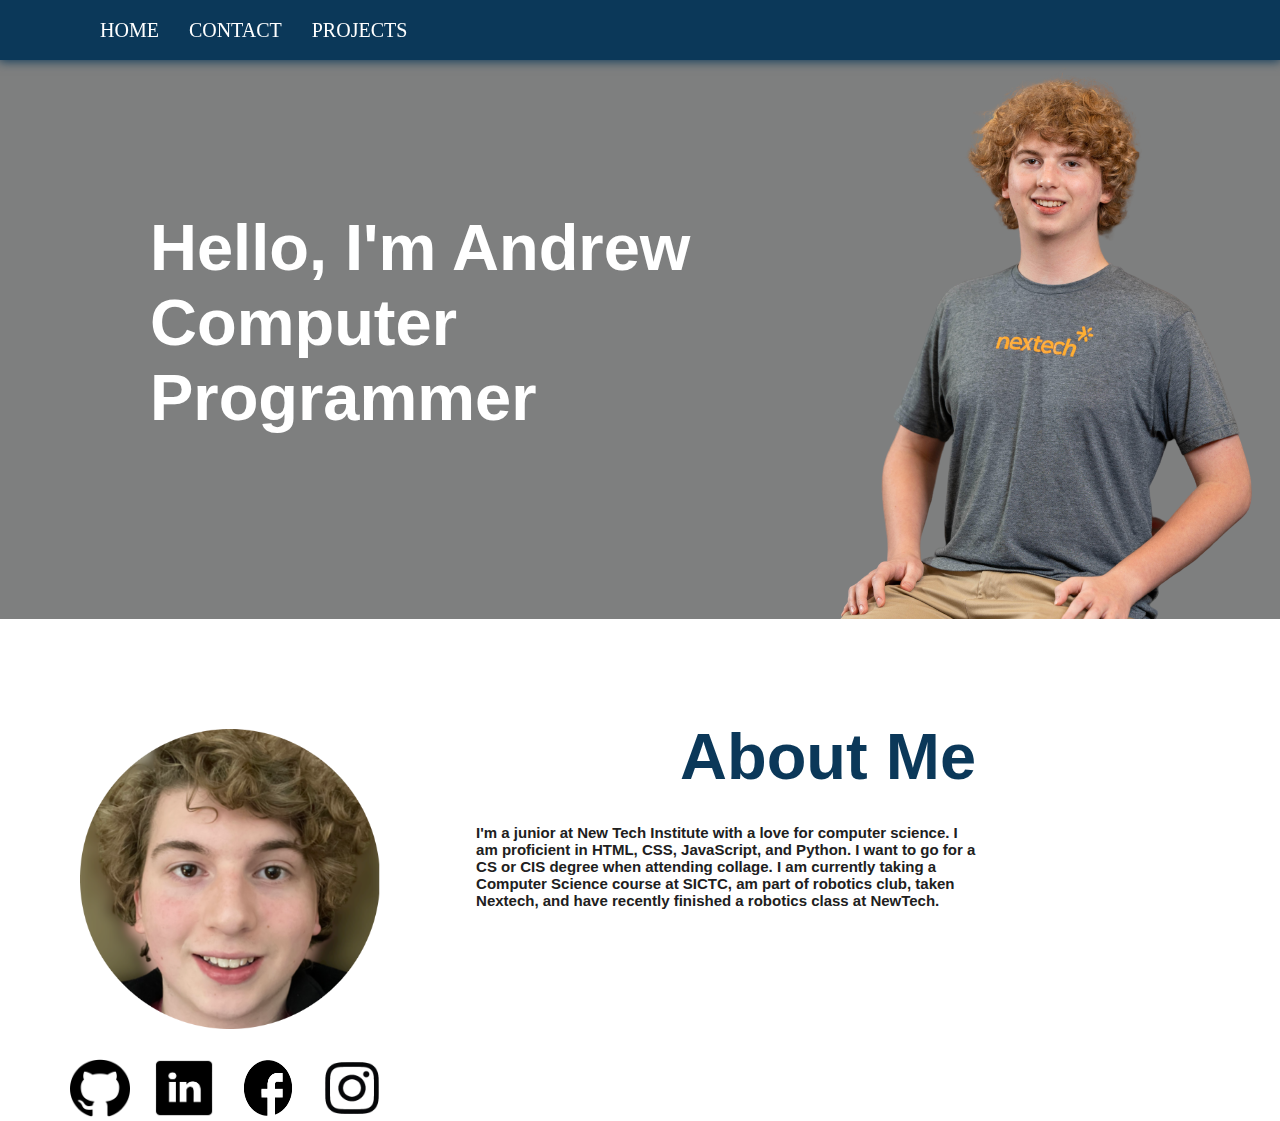
==== index.html @ 931185db "Add files via upload" ====
<html lang="en">
<head>

    <title>Andrew Scheller</title>
    <meta charset="utf-8">
    <link rel="stylesheet" href="Style.css">

</head>

    <div class="header">

        <ul class="menu">

        <li>Home</li>
        <li>Contact </li>
        <li>Projects</li>

        </ul>

    </div>

    <div class="window">
            
        <h1>Hello, I'm Andrew<br>Computer Programmer</h1>
        <img src="images/headshot.png" alt="Me">
    </div>

</div>



<body>

    <div class="secondpart">


            <img src="images/head.png" alt="MeAgain">

        <div class="about">
            <h2><b>About Me</h2>

                <p> 
                    I'm a junior at New Tech Institute with a love for computer science.
                    I am proficient in HTML, CSS, JavaScript, and Python. I want to go for a CS or CIS degree when attending collage.
                    I am currently taking a Computer Science course at SICTC, am part of robotics club, taken Nextech, and have recently finished a robotics class at NewTech.
                </p>

        </div>

    </div>


    <div class="blocks">

        <img src="images/git.png" alt="MeAgain">
        <img src="images/rightln.png" alt="MeAgain">
        <img src="images/rightace.png" alt="MeAgain">
        <img src="images/rightinsta.png" alt="MeAgain">

    </div>

</body>


</html>
---- Style.css ----
body {
  color: #0B3859;
}
h1 {
color: #ffffff;
  font-size: 65px;
  text-align: left;
  margin-top: 150px;
  margin-left: 150px;
  font-family: 'Trebuchet MS', sans-serif;
}

.window {
  background-color: #7E7F7F;
  display: flex;
  padding-top: 60px;

}
.window img{
 float: right;
 padding-left: 50px;
}


.secondpart {
  display: flex;
}

.secondpart Img{
  width: 300px;
  height: 300px;
  margin-left: 80px;
  margin-top: 110px;
}
.blocks{
  margin-left: 60px;
  margin-right: 20px;
  
  
}
.blocks img{
  height: 58px;
  width: 60px;
  margin-left: 10px;
  margin-right: 10px;
  margin-top: 30px;
}

h2{
  font-size: 65px;
  font-family: 'Trebuchet MS', sans-serif;
  margin-top: 100px;
  margin-left: 300px;
}

.about p{
  color: #202020;
  max-width: 500px;
  font-size: 15px;
  font-family: 'Trebuchet MS', sans-serif;
  float: right;
  margin-top: 30px;
}


















/* .fade-in-section {
  opacity: 0;
  transform: translateY(20vh);
  visibility: hidden;
  transition: opacity 0.6s ease-out, transform 1.2s ease-out;
  will-change: opacity, visibility;
}
.fade-in-section.is-visible {
  opacity: 1;
  transform: none;
  visibility: visible;
} */



/* NAV BAR */
* {
  margin: 0;
  padding: 0;
  box-sizing: border-box;
}

.container {
  width: 100vw;
  height: 100vh;
  background: #4776e6;
  background: -webkit-linear-gradient(to right, #8e54e9, #4776e6);
  background: linear-gradient(to right, #8e54e9, #4776e6);
  display: flex;
  flex-direction: column;
  justify-content: space-around;
  
}

.header {
  width: 100%;
  height: 60px;
  background: #0B3859;
  box-shadow: 0 0 10px 1px;
  position: fixed; /* Set the navbar to fixed position */
  top: 0; /* Position the navbar at the top of the page */
  width: 100%; 
}

.menu {
  height: 100%;
  width: 100%;
  display: flex;
  align-items: center;
  list-style: none;
  padding: 0 100px;
}

.menu li {
  display: block;
  height: 100%;
  margin-right: 30px;
  font-size: 20px;
  position: relative;
  display: flex;
  align-items: center;
  color: #fff;
  text-transform: uppercase;
  transition: all 300ms cubic-bezier(0.075, 0.82, 0.165, 1);
  cursor: pointer;
}
.menu li:after {
  content: "";
  position: absolute;
  width: 0%;
  height: 1px;
  display: block;
  transition: all 0.3s ease;
  bottom: 25%;
}
.menu li:hover::after {
  width: 100%;
  height: 1px;
  background-color: #fff;
}
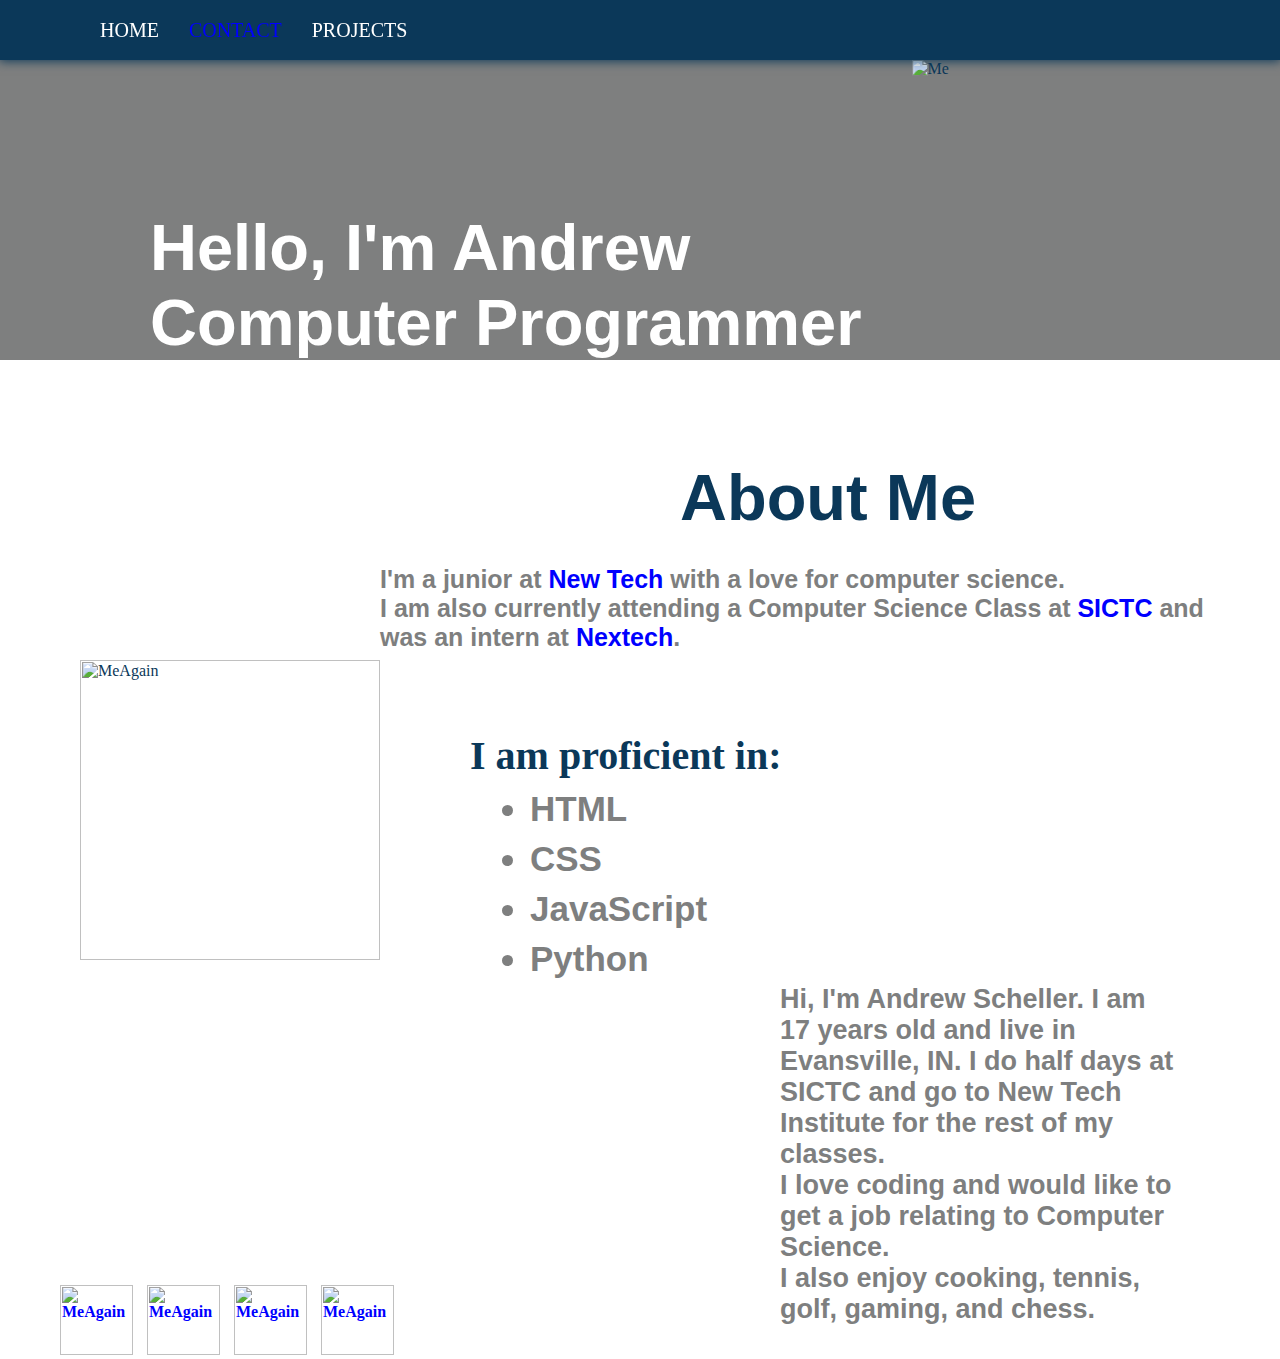
==== commit 7dc40ec1: "Add files via upload" ====
--- a/index.html
+++ b/index.html
@@ -12,9 +12,8 @@
         <ul class="menu">
 
         <li>Home</li>
-        <li>Contact </li>
+        <li><a href="contact.html" Contact style= "text-decoration: none;">Contact</a> </li>
         <li>Projects</li>
-
         </ul>
 
     </div>
@@ -39,12 +38,40 @@
         <div class="about">
             <h2><b>About Me</h2>
 
-                <p> 
-                    I'm a junior at New Tech Institute with a love for computer science.
-                    I am proficient in HTML, CSS, JavaScript, and Python. I want to go for a CS or CIS degree when attending collage.
-                    I am currently taking a Computer Science course at SICTC, am part of robotics club, taken Nextech, and have recently finished a robotics class at NewTech.
-                </p>
+                <div class="p1"> 
 
+                    <p>I'm a junior at <b><a href="https://newtech.evscschools.com/" style= "text-decoration: none;">New Tech </a></b> with a love for computer science.<br>
+                        I am also currently attending a Computer Science Class at <b><a href="https://sictc.evscschools.com/" style= "text-decoration: none;">SICTC</a></b> and was an intern at <b><a href="https://nextech.org/" style= "text-decoration: none;">Nextech</a></b>.</p> 
+
+                </div>
+
+                <div class="p2">
+                    <div class="OneHalf">
+                    <h3>I am proficient in:</h3>
+                    <ul>
+                        <li>HTML</li>
+                        <li>CSS</li>
+                        <li>JavaScript</li>
+                        <li>Python</li>
+
+                    </ul>
+                </div>
+
+                    <div class="OneHalf2">
+
+                    <p>Hi, I'm Andrew Scheller. I am 17 years old and live in Evansville, IN. 
+                        I do half days at SICTC and go to New Tech Institute for the rest of my classes.
+                        <br>
+                        I love coding and would like to get a job relating to Computer Science. 
+                        <br>
+                        I also enjoy cooking, tennis, golf, gaming, and chess.
+                        
+                    </p>
+
+                </div>
+                    </div>
+
+                
         </div>
 
     </div>
@@ -52,11 +79,21 @@
 
     <div class="blocks">
 
+        <a href="https://github.com/AndrewScheller2006">
         <img src="images/git.png" alt="MeAgain">
+            </a>
+
+        <a href="https://www.linkedin.com/in/andrew-scheller-77885126a/">
         <img src="images/rightln.png" alt="MeAgain">
+        </a>
+
+        <a href="https://www.facebook.com/andrew.scheller.127">
         <img src="images/rightace.png" alt="MeAgain">
+            </a>
+
+        <a href="https://www.instagram.com/andrew_charles_scheller/">
         <img src="images/rightinsta.png" alt="MeAgain">
-
+            </a>
     </div>
 
 </body>
--- a/Style.css
+++ b/Style.css
@@ -1,6 +1,13 @@
-
 body {
   color: #0B3859;
+}
+a:link {
+  color: blue;
+  text-decoration: none;
+}
+.menu {
+  color: inherit;
+  text-decoration: none;
 }
 h1 {
 color: #ffffff;
@@ -25,26 +32,29 @@
 
 .secondpart {
   display: flex;
+  
 }
 
 .secondpart Img{
   width: 300px;
   height: 300px;
   margin-left: 80px;
-  margin-top: 110px;
+  margin-top: 300px;
 }
 .blocks{
   margin-left: 60px;
   margin-right: 20px;
+  float: left;
   
   
 }
 .blocks img{
-  height: 58px;
-  width: 60px;
-  margin-left: 10px;
+  height: 70px;
+  width: 73px;
+
   margin-right: 10px;
-  margin-top: 30px;
+  margin-top: -40px;
+  
 }
 
 h2{
@@ -54,23 +64,52 @@
   margin-left: 300px;
 }
 
-.about p{
-  color: #202020;
-  max-width: 500px;
-  font-size: 15px;
+.p1{
+  color: #7E7F7F;
+  font-size: 25px;
   font-family: 'Trebuchet MS', sans-serif;
   float: right;
   margin-top: 30px;
-}
-
-
-
-
-
-
-
-
-
+  margin-right: 50px;
+  margin-bottom: 30px;
+}
+
+.p2 h3 {
+  font-size: 40px;
+  margin-left: 90px;
+  padding-top: 50px;
+}
+
+.p2 ul{
+  margin-left: 150px;
+  color: #7E7F7F;
+  font-size: 35px;
+  font-family: 'Trebuchet MS', sans-serif;
+  
+}
+
+.p2 li{
+  margin-top: 10px;
+  
+}
+
+.OneHalf{
+  display: flexbox;;
+  float: left;
+  min-width: fit-content;
+}
+
+.OneHalf2 p{
+  float: right;
+  max-width: 400px;
+  margin-right: 100px;
+  margin-top: 5px;
+  font-size: 20px;
+  color: #7E7F7F;
+  font-size: 27px;
+  font-family: 'Trebuchet MS', sans-serif;
+
+}
 
 
 
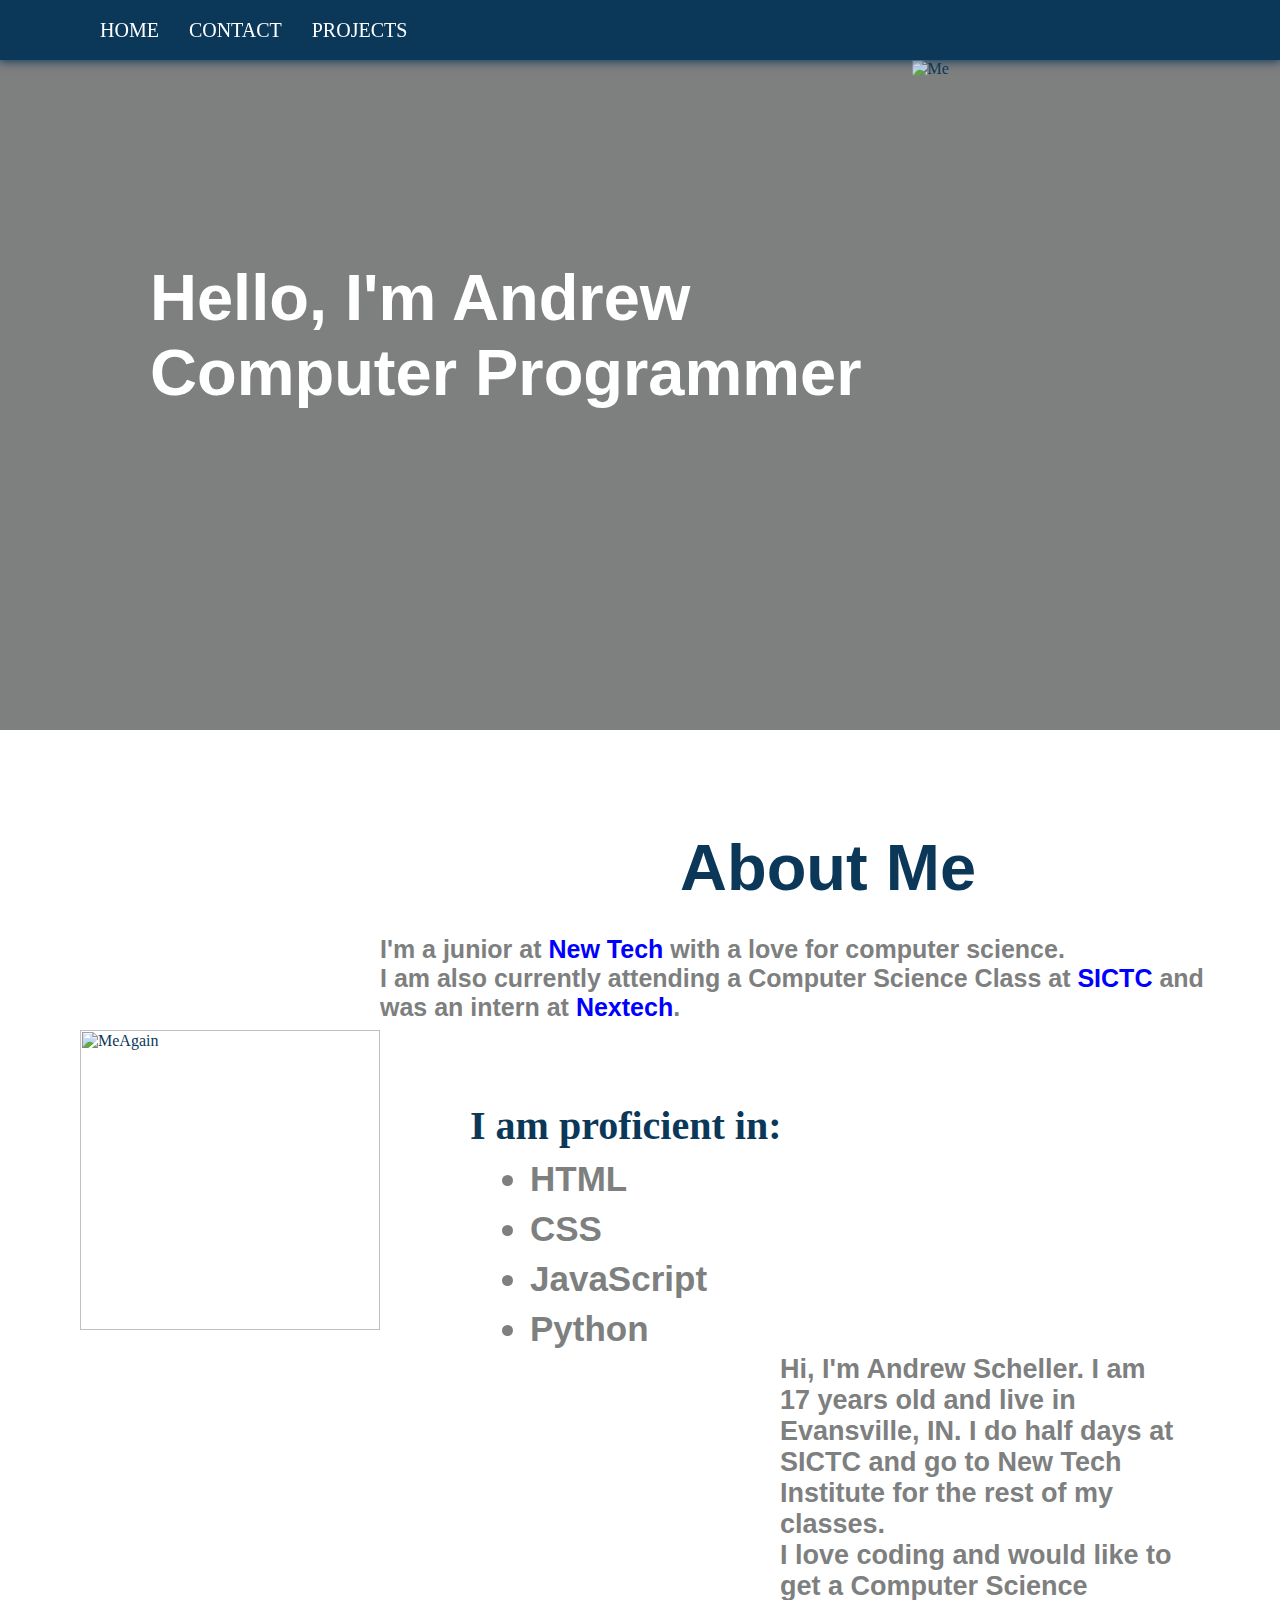
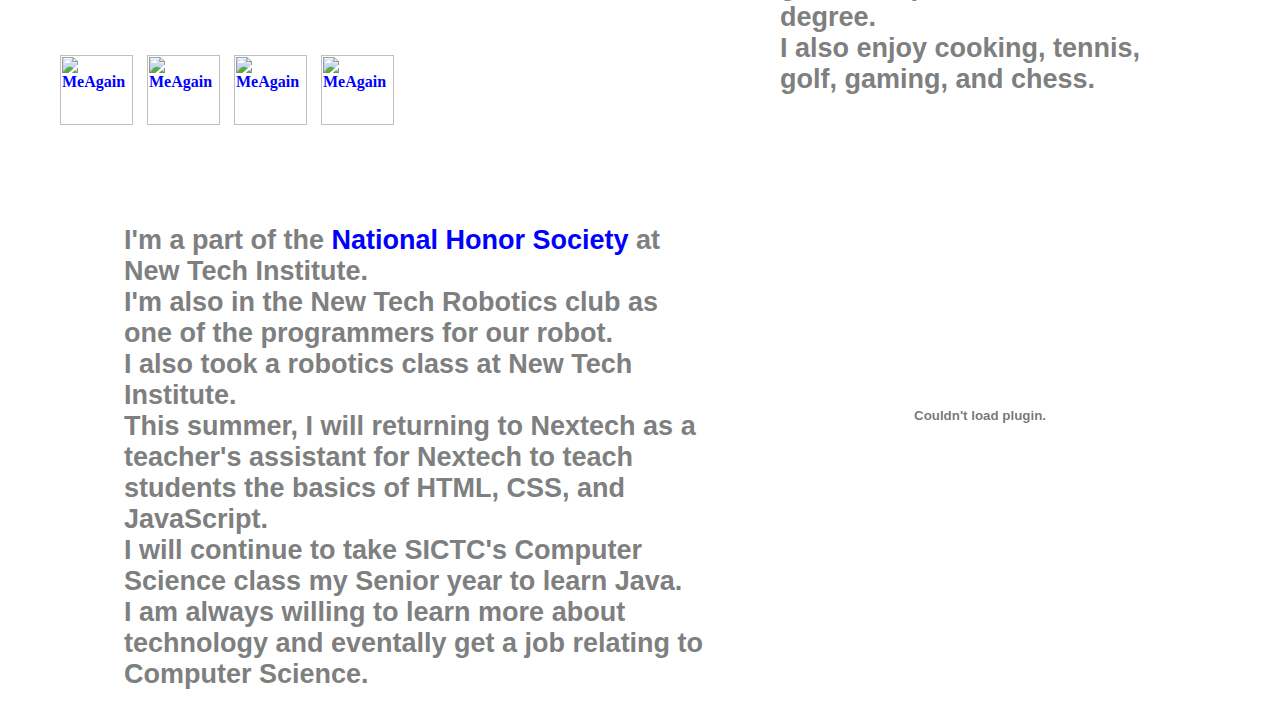
==== commit b6bd7fd4: "Add files via upload" ====
--- a/index.html
+++ b/index.html
@@ -2,8 +2,13 @@
 <head>
 
     <title>Andrew Scheller</title>
-    <meta charset="utf-8">
-    <link rel="stylesheet" href="Style.css">
+    <meta charset="utf-8">
+    <meta name="viewport" content="width=device-width, initial-scale=1">
+  <meta name="viewport" content="width=device-width, height=device-height, initial-scale=1">
+    <link rel="stylesheet" href="Style.css">
+  <script type="text/javascript" src="main.js"></script>
+
+  
 
 </head>
 
@@ -11,9 +16,9 @@
 
         <ul class="menu">
 
-        <li>Home</li>
+        <li><a href="index.html" Contact style= "text-decoration: none;">Home</a> </li>
         <li><a href="contact.html" Contact style= "text-decoration: none;">Contact</a> </li>
-        <li>Projects</li>
+        <li><a href="projects.html" Contact style= "text-decoration: none;">Projects</a> </li>
         </ul>
 
     </div>
@@ -62,7 +67,7 @@
                     <p>Hi, I'm Andrew Scheller. I am 17 years old and live in Evansville, IN. 
                         I do half days at SICTC and go to New Tech Institute for the rest of my classes.
                         <br>
-                        I love coding and would like to get a job relating to Computer Science. 
+                        I love coding and would like to get a Computer Science degree. 
                         <br>
                         I also enjoy cooking, tennis, golf, gaming, and chess.
                         
@@ -95,7 +100,22 @@
         <img src="images/rightinsta.png" alt="MeAgain">
             </a>
     </div>
-
+<div class="final">
+  <p>I'm a part of the <a href="https://www.nhs.us/" style= "text-decoration: none;">National Honor Society</a>
+    at New Tech Institute.<br>
+  I'm also in the New Tech Robotics club as one of the programmers for our robot.<br>
+    I also took a robotics class at New Tech Institute.<br>
+  This summer, I will returning to Nextech as a teacher's assistant for Nextech to teach students the basics of HTML, CSS, and JavaScript.<br>
+  I will continue to take SICTC's Computer Science class my Senior year to learn Java. <br>
+  I am always willing to learn more about technology and eventally get a job relating to Computer Science.
+  </p>
+  
+  <div class="resume">
+  <object data="resume.pdf" type="application/pdf" width="400" height="540">
+  </object>
+  </div>
+
+</div>
 </body>
 
 
--- a/Style.css
+++ b/Style.css
@@ -1,5 +1,10 @@
+html, body {
+  height: 100vh;
+  height: calc(var(--vh, 1vh) * 100);
+}
+
 body {
-  color: #0B3859;
+  color: #0B3859;
 }
 a:link {
   color: blue;
@@ -9,11 +14,11 @@
   color: inherit;
   text-decoration: none;
 }
-h1 {
+.window h1 {
 color: #ffffff;
   font-size: 65px;
   text-align: left;
-  margin-top: 150px;
+  margin-top: 200px;
   margin-left: 150px;
   font-family: 'Trebuchet MS', sans-serif;
 }
@@ -21,12 +26,16 @@
 .window {
   background-color: #7E7F7F;
   display: flex;
-  padding-top: 60px;
+  padding-top: 60px;
+  min-height: 730px;
+ 
 
 }
 .window img{
  float: right;
- padding-left: 50px;
+ padding-left: 50px;
+  object-fit: cover;
+  
 }
 
 
@@ -110,13 +119,85 @@
   font-family: 'Trebuchet MS', sans-serif;
 
 }
-
-
-
-
-
-
-
+
+.form {
+  margin-top: 120px;
+}
+.title h1 {
+  font-size: 50px;
+  margin-top: 6%;
+  text-align: center;
+}
+.part1 {
+  margin-top:150px;
+}
+
+.part1 p1 {
+  font-size:40px;
+  color: black;
+
+  margin-left:300px;
+    font-family: 'Trebuchet MS', sans-serif;
+
+  
+}
+
+
+
+.firstp {
+  margin-left: 50px;
+  margin-top: 10%;
+  float: left;
+  margin-left:auto;
+  
+}
+.firstp p {
+  margin-left:100px;
+  font-family: 'Trebuchet MS', sans-serif;
+  font-size:20px;
+}
+
+.table {
+  max-width: 900px;
+  margin-left: auto;
+  margin-right: auto;
+  margin-top: 6%;
+}
+.projectP {
+  text-align:center;
+  font-size:25px;
+  font-family: 'Trebuchet MS', sans-serif;
+  margin-top:5%;
+}
+.game {
+  margin-right:235px;
+  margin-top:30px;
+  float:right
+  
+}
+
+.resume {
+  margin-top:50px;
+  margin-bottom:20px;
+  margin-right:100px;
+  float:right;
+}
+.final {
+  display:flex;
+}
+.final p {
+  float:left;
+  margin-top:130px;
+  margin-right:70px;
+  margin-left:-300px;
+  font-size: 20px;
+  color: #7E7F7F;
+  font-size: 27px;
+  font-family: 'Trebuchet MS', sans-serif;
+}
+
+
+
 
 
 /* .fade-in-section {
@@ -161,41 +242,57 @@
   position: fixed; /* Set the navbar to fixed position */
   top: 0; /* Position the navbar at the top of the page */
   width: 100%; 
-}
-
-.menu {
-  height: 100%;
-  width: 100%;
-  display: flex;
-  align-items: center;
-  list-style: none;
-  padding: 0 100px;
-}
-
-.menu li {
-  display: block;
-  height: 100%;
-  margin-right: 30px;
-  font-size: 20px;
-  position: relative;
-  display: flex;
-  align-items: center;
-  color: #fff;
-  text-transform: uppercase;
-  transition: all 300ms cubic-bezier(0.075, 0.82, 0.165, 1);
-  cursor: pointer;
-}
-.menu li:after {
-  content: "";
-  position: absolute;
-  width: 0%;
-  height: 1px;
-  display: block;
-  transition: all 0.3s ease;
-  bottom: 25%;
-}
-.menu li:hover::after {
-  width: 100%;
-  height: 1px;
-  background-color: #fff;
-}+}
+
+
+
+
+.menu {
+  height: 100%;
+  width: 100%;
+  display: flex;
+  align-items: center;
+  list-style: none;
+  padding: 0 100px;
+}
+
+.menu a {
+  color: white;
+}
+
+.menu li {
+  display: block;
+  height: 100%;
+  margin-right: 30px;
+  font-size: 20px;
+  position: relative;
+  display: flex;
+  align-items: center;
+  color: #fff;
+  text-transform: uppercase;
+  transition: all 300ms cubic-bezier(0.075, 0.82, 0.165, 1);
+  cursor: pointer;
+}
+.menu li:after {
+  content: "";
+  position: absolute;
+  width: 0%;
+  height: 1px;
+  display: block;
+  transition: all 0.3s ease;
+  bottom: 25%;
+}
+.menu li:hover::after {
+  width: 100%;
+  height: 1px;
+  background-color: #fff;
+}
+
+
+
+
+@media (max-width:320px)
+{
+  html {
+    max-width:320px;
+}
